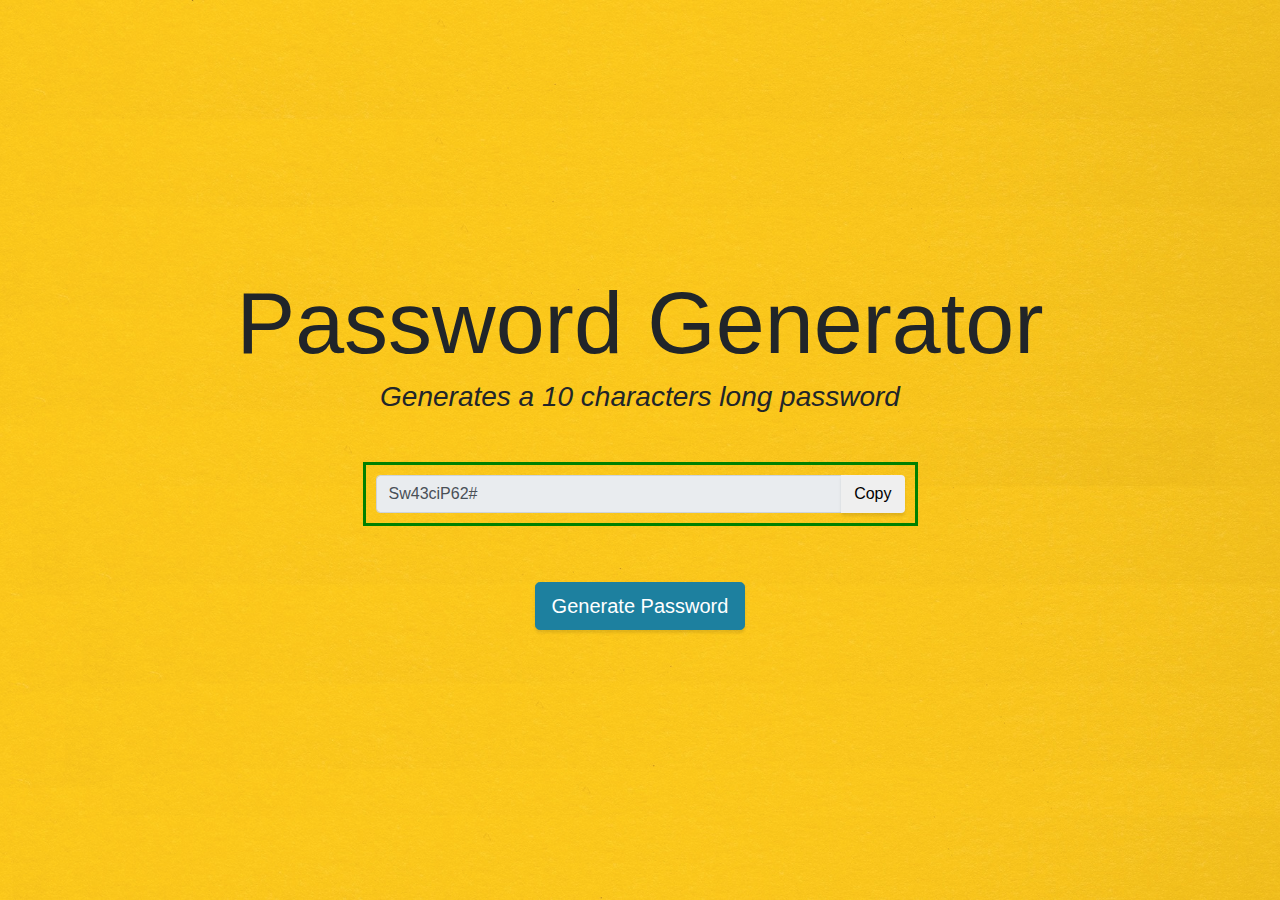
==== Website/index.html @ bea18e6d "Initial Commit for the AWS s3 website hosting mini project" ====
<!DOCTYPE html>
<html>
<head>
    <meta charset="utf-8" />
    <meta name="viewport" content="width=device-width, initial-scale=1, shrink-to-fit=no">
    <title>Password Generator</title>
    <!--Project CSS -->
    <link rel="stylesheet" href="css/Style.css">
    <link rel="stylesheet" href="css/all.min.css">
    <link rel="stylesheet" href="css/bootstrap.min.css">
    <!--Project JS -->
    <link rel="stylesheet" href="js/site.js">
    <!-- custom fonts-->
    <link href="https://fonts.googleapis.com/css?family=Source+Sans+Pro:300,400,700,300italic,400italic,700italic" rel="stylesheet" type="text/css">
    <!-- Latest compiled and minified CSS -->
    <style>
        .center {
            margin: auto;
            width: 50%;
            border: 3px solid green;
            padding: 10px;
        }
    </style>
    <!-- jQuery library -->
    <script src="https://ajax.googleapis.com/ajax/libs/jquery/3.3.1/jquery.min.js"></script>
    <!-- Latest compiled JavaScript -->
    <script src="https://maxcdn.bootstrapcdn.com/bootstrap/3.3.7/js/bootstrap.min.js"></script>

    <script>
        String.prototype.pick = function (min, max) {
            var n, chars = '';

            if (typeof max === 'undefined') {
                n = min;
            } else {
                n = min + Math.floor(Math.random() * (max - min + 1));
            }

            for (var i = 0; i < n; i++) {
                chars += this.charAt(Math.floor(Math.random() * this.length));
            }

            return chars;
        };

        function genPwd(pwdField) {
            var specials = '!#@%';
            var lowercase = 'abcdefghijklmnopqrstuvwxyz';
            var uppercase = 'ABCDEFGHIJKLMNOPQRSTUVWXYZ';
            var numbers = '0123456789';

            var all = lowercase + uppercase + numbers;

            var password = '';
            password += uppercase.pick(1);
            password += lowercase.pick(1);
            password += numbers.pick(1);
            password += all.pick(1);
            password += all.pick(1);
            password += all.pick(1);
            password += all.pick(1);
            password += all.pick(1);
            password += all.pick(1);
            password += specials.pick(1);
            //password = password.shuffle();
            pwdField.value = password;
            return;
        }

        function copyVal(pwdField) {
            var copyText = pwdField;

            /* Select the text field */
            copyText.select();

            /* Copy the text inside the text field */
            document.execCommand("copy");

            /* Alert the copied text */
            //alert("Copied the text: " + copyText.value);
        }
    </script>
</head>
<body id="page-top">

    <!-- Header -->
    <header class="masthead d-flex">
        <div class="container text-center my-auto">
            <h1 class="mb-1">Password Generator</h1>
            <h3 class="mb-5">
                <em>Generates a 10 characters long password</em>
            </h3>
            <div class="center input-group mb-3">
                <input type="text" id="pwd" readonly="readonly" class="form-control" aria-label="Password">
                <div class="input-group-append">
                    <button class="btn btn-default" onclick="copyVal(document.getElementById('pwd'))">Copy</button>
                </div>
            </div>
            <p>&nbsp;</p>
            <button class="btn btn-primary btn-lg" onclick="genPwd(document.getElementById('pwd'))">Generate Password</button>
        </div>
    </header>    
    <script>
        genPwd(document.getElementById('pwd'));
    </script>
</body>
</html>
---- Website/css/Style.css ----
body,
html {
    width: 100%;
    height: 100%;
}

body {
    font-family: 'Source Sans Pro';
    background-color: #ecb807;
}

.btn-xl {
    padding: 1.25rem 2.5rem;
}

.content-section {
    padding-top: 7.5rem;
    padding-bottom: 7.5rem;
}

.content-section-heading h2 {
    font-size: 3rem;
}

.content-section-heading h3 {
    font-size: 1rem;
    text-transform: uppercase;
}

h1,
h2,
h3,
h4,
h5,
h6 {
    font-weight: 700;
}

.text-faded {
    color: rgba(255, 255, 255, 0.7);
}

/* Map */
.map {
    height: 30rem;
}

@media (max-width: 992px) {
    .map {
        height: 75%;
    }
}

.map iframe {
    pointer-events: none;
}

.scroll-to-top {
    position: fixed;
    right: 15px;
    bottom: 15px;
    display: none;
    width: 50px;
    height: 50px;
    text-align: center;
    color: white;
    background: rgba(52, 58, 64, 0.5);
    line-height: 45px;
}

    .scroll-to-top:focus, .scroll-to-top:hover {
        color: white;
    }

    .scroll-to-top:hover {
        background: #343a40;
    }

    .scroll-to-top i {
        font-weight: 800;
    }

.masthead {
    min-height: 30rem;
    position: relative;
    display: table;
    width: 100%;
    height: auto;
    padding-top: 8rem;
    padding-bottom: 8rem;
    background: -webkit-gradient(linear, left top, right top, from(rgba(255, 255, 255, 0.1)), to(rgba(255, 255, 255, 0.1))), url("../images/bg-masthead.jpg");
    background: linear-gradient(90deg, rgba(255, 255, 255, 0.1) 0%, rgba(255, 255, 255, 0.1) 100%), url("../images/bg-masthead.jpg");
    background-position: center center;
    background-repeat: no-repeat;
    background-size: cover;
}

    .masthead h1 {
        font-size: 4rem;
        margin: 0;
        padding: 0;
    }

@media (min-width: 992px) {
    .masthead {
        height: 100vh;
    }

        .masthead h1 {
            font-size: 5.5rem;
        }
}

@media (min-width: 992px) {
    .portfolio-item {
        max-width: none;
        margin: 0;
    }

        .portfolio-item .caption {
            -webkit-transition: 0.25s ease-out, background-color 0.7s;            
            clip-path: inset(0px);
        }

            .portfolio-item .caption .caption-content {
                -webkit-transition: opacity 0.25s;
                transition: opacity 0.25s;
                margin-left: 5rem;
                margin-right: 5rem;
                margin-bottom: 5rem;
            }

        .portfolio-item img {
            -webkit-transition: 0.25s ease-out;
            clip-path: inset(-1px);
        }

        .portfolio-item:hover img {            
            clip-path: inset(2rem);
        }

        .portfolio-item:hover .caption {
            background-color: rgba(29, 128, 159, 0.9);            
            clip-path: inset(2rem);
        }
}

a {
    color: #1D809F;
}

    a:hover, a:focus, a:active {
        color: #155d74;
    }

.btn-primary {
    background-color: #1D809F !important;
    border-color: #1D809F !important;
    color: #fff !important;
}

    .btn-primary:hover, .btn-primary:focus, .btn-primary:active {
        background-color: #155d74 !important;
        border-color: #155d74 !important;
    }

.btn-secondary {
    background-color: #ecb807 !important;
    border-color: #ecb807 !important;
    color: #fff !important;
}

    .btn-secondary:hover, .btn-secondary:focus, .btn-secondary:active {
        background-color: #ba9106 !important;
        border-color: #ba9106 !important;
    }

.btn-dark {
    color: #fff !important;
}

.btn {
    -webkit-box-shadow: 0px 3px 3px 0px rgba(0, 0, 0, 0.1);
    box-shadow: 0px 3px 3px 0px rgba(0, 0, 0, 0.1);
    font-weight: 700;
}

.bg-primary {
    background-color: #1D809F !important;
}

.text-primary {
    color: #1D809F !important;
}

.text-secondary {
    color: #ecb807 !important;
}
---- Website/css/all.min.css ----
/*!
 * Font Awesome Free 5.3.1 by @fontawesome - https://fontawesome.com
 * License - https://fontawesome.com/license/free (Icons: CC BY 4.0, Fonts: SIL OFL 1.1, Code: MIT License)
 */
.fa,.fab,.fal,.far,.fas{-moz-osx-font-smoothing:grayscale;-webkit-font-smoothing:antialiased;display:inline-block;font-style:normal;font-variant:normal;text-rendering:auto;line-height:1}.fa-lg{font-size:1.33333em;line-height:.75em;vertical-align:-.0667em}.fa-xs{font-size:.75em}.fa-sm{font-size:.875em}.fa-1x{font-size:1em}.fa-2x{font-size:2em}.fa-3x{font-size:3em}.fa-4x{font-size:4em}.fa-5x{font-size:5em}.fa-6x{font-size:6em}.fa-7x{font-size:7em}.fa-8x{font-size:8em}.fa-9x{font-size:9em}.fa-10x{font-size:10em}.fa-fw{text-align:center;width:1.25em}.fa-ul{list-style-type:none;margin-left:2.5em;padding-left:0}.fa-ul>li{position:relative}.fa-li{left:-2em;position:absolute;text-align:center;width:2em;line-height:inherit}.fa-border{border:.08em solid #eee;border-radius:.1em;padding:.2em .25em .15em}.fa-pull-left{float:left}.fa-pull-right{float:right}.fa.fa-pull-left,.fab.fa-pull-left,.fal.fa-pull-left,.far.fa-pull-left,.fas.fa-pull-left{margin-right:.3em}.fa.fa-pull-right,.fab.fa-pull-right,.fal.fa-pull-right,.far.fa-pull-right,.fas.fa-pull-right{margin-left:.3em}.fa-spin{animation:fa-spin 2s infinite linear}.fa-pulse{animation:fa-spin 1s infinite steps(8)}@keyframes fa-spin{0%{transform:rotate(0deg)}to{transform:rotate(1turn)}}.fa-rotate-90{-ms-filter:"progid:DXImageTransform.Microsoft.BasicImage(rotation=1)";transform:rotate(90deg)}.fa-rotate-180{-ms-filter:"progid:DXImageTransform.Microsoft.BasicImage(rotation=2)";transform:rotate(180deg)}.fa-rotate-270{-ms-filter:"progid:DXImageTransform.Microsoft.BasicImage(rotation=3)";transform:rotate(270deg)}.fa-flip-horizontal{-ms-filter:"progid:DXImageTransform.Microsoft.BasicImage(rotation=0, mirror=1)";transform:scaleX(-1)}.fa-flip-vertical{transform:scaleY(-1)}.fa-flip-horizontal.fa-flip-vertical,.fa-flip-vertical{-ms-filter:"progid:DXImageTransform.Microsoft.BasicImage(rotation=2, mirror=1)"}.fa-flip-horizontal.fa-flip-vertical{transform:scale(-1)}:root .fa-flip-horizontal,:root .fa-flip-vertical,:root .fa-rotate-90,:root .fa-rotate-180,:root .fa-rotate-270{-webkit-filter:none;filter:none}.fa-stack{display:inline-block;height:2em;line-height:2em;position:relative;vertical-align:middle;width:2em}.fa-stack-1x,.fa-stack-2x{left:0;position:absolute;text-align:center;width:100%}.fa-stack-1x{line-height:inherit}.fa-stack-2x{font-size:2em}.fa-inverse{color:#fff}.fa-500px:before{content:"\f26e"}.fa-accessible-icon:before{content:"\f368"}.fa-accusoft:before{content:"\f369"}.fa-ad:before{content:"\f641"}.fa-address-book:before{content:"\f2b9"}.fa-address-card:before{content:"\f2bb"}.fa-adjust:before{content:"\f042"}.fa-adn:before{content:"\f170"}.fa-adversal:before{content:"\f36a"}.fa-affiliatetheme:before{content:"\f36b"}.fa-air-freshener:before{content:"\f5d0"}.fa-algolia:before{content:"\f36c"}.fa-align-center:before{content:"\f037"}.fa-align-justify:before{content:"\f039"}.fa-align-left:before{content:"\f036"}.fa-align-right:before{content:"\f038"}.fa-alipay:before{content:"\f642"}.fa-allergies:before{content:"\f461"}.fa-amazon:before{content:"\f270"}.fa-amazon-pay:before{content:"\f42c"}.fa-ambulance:before{content:"\f0f9"}.fa-american-sign-language-interpreting:before{content:"\f2a3"}.fa-amilia:before{content:"\f36d"}.fa-anchor:before{content:"\f13d"}.fa-android:before{content:"\f17b"}.fa-angellist:before{content:"\f209"}.fa-angle-double-down:before{content:"\f103"}.fa-angle-double-left:before{content:"\f100"}.fa-angle-double-right:before{content:"\f101"}.fa-angle-double-up:before{content:"\f102"}.fa-angle-down:before{content:"\f107"}.fa-angle-left:before{content:"\f104"}.fa-angle-right:before{content:"\f105"}.fa-angle-up:before{content:"\f106"}.fa-angry:before{content:"\f556"}.fa-angrycreative:before{content:"\f36e"}.fa-angular:before{content:"\f420"}.fa-ankh:before{content:"\f644"}.fa-app-store:before{content:"\f36f"}.fa-app-store-ios:before{content:"\f370"}.fa-apper:before{content:"\f371"}.fa-apple:before{content:"\f179"}.fa-apple-alt:before{content:"\f5d1"}.fa-apple-pay:before{content:"\f415"}.fa-archive:before{content:"\f187"}.fa-archway:before{content:"\f557"}.fa-arrow-alt-circle-down:before{content:"\f358"}.fa-arrow-alt-circle-left:before{content:"\f359"}.fa-arrow-alt-circle-right:before{content:"\f35a"}.fa-arrow-alt-circle-up:before{content:"\f35b"}.fa-arrow-circle-down:before{content:"\f0ab"}.fa-arrow-circle-left:before{content:"\f0a8"}.fa-arrow-circle-right:before{content:"\f0a9"}.fa-arrow-circle-up:before{content:"\f0aa"}.fa-arrow-down:before{content:"\f063"}.fa-arrow-left:before{content:"\f060"}.fa-arrow-right:before{content:"\f061"}.fa-arrow-up:before{content:"\f062"}.fa-arrows-alt:before{content:"\f0b2"}.fa-arrows-alt-h:before{content:"\f337"}.fa-arrows-alt-v:before{content:"\f338"}.fa-assistive-listening-systems:before{content:"\f2a2"}.fa-asterisk:before{content:"\f069"}.fa-asymmetrik:before{content:"\f372"}.fa-at:before{content:"\f1fa"}.fa-atlas:before{content:"\f558"}.fa-atom:before{content:"\f5d2"}.fa-audible:before{content:"\f373"}.fa-audio-description:before{content:"\f29e"}.fa-autoprefixer:before{content:"\f41c"}.fa-avianex:before{content:"\f374"}.fa-aviato:before{content:"\f421"}.fa-award:before{content:"\f559"}.fa-aws:before{content:"\f375"}.fa-backspace:before{content:"\f55a"}.fa-backward:before{content:"\f04a"}.fa-balance-scale:before{content:"\f24e"}.fa-ban:before{content:"\f05e"}.fa-band-aid:before{content:"\f462"}.fa-bandcamp:before{content:"\f2d5"}.fa-barcode:before{content:"\f02a"}.fa-bars:before{content:"\f0c9"}.fa-baseball-ball:before{content:"\f433"}.fa-basketball-ball:before{content:"\f434"}.fa-bath:before{content:"\f2cd"}.fa-battery-empty:before{content:"\f244"}.fa-battery-full:before{content:"\f240"}.fa-battery-half:before{content:"\f242"}.fa-battery-quarter:before{content:"\f243"}.fa-battery-three-quarters:before{content:"\f241"}.fa-bed:before{content:"\f236"}.fa-beer:before{content:"\f0fc"}.fa-behance:before{content:"\f1b4"}.fa-behance-square:before{content:"\f1b5"}.fa-bell:before{content:"\f0f3"}.fa-bell-slash:before{content:"\f1f6"}.fa-bezier-curve:before{content:"\f55b"}.fa-bible:before{content:"\f647"}.fa-bicycle:before{content:"\f206"}.fa-bimobject:before{content:"\f378"}.fa-binoculars:before{content:"\f1e5"}.fa-birthday-cake:before{content:"\f1fd"}.fa-bitbucket:before{content:"\f171"}.fa-bitcoin:before{content:"\f379"}.fa-bity:before{content:"\f37a"}.fa-black-tie:before{content:"\f27e"}.fa-blackberry:before{content:"\f37b"}.fa-blender:before{content:"\f517"}.fa-blind:before{content:"\f29d"}.fa-blogger:before{content:"\f37c"}.fa-blogger-b:before{content:"\f37d"}.fa-bluetooth:before{content:"\f293"}.fa-bluetooth-b:before{content:"\f294"}.fa-bold:before{content:"\f032"}.fa-bolt:before{content:"\f0e7"}.fa-bomb:before{content:"\f1e2"}.fa-bone:before{content:"\f5d7"}.fa-bong:before{content:"\f55c"}.fa-book:before{content:"\f02d"}.fa-book-open:before{content:"\f518"}.fa-book-reader:before{content:"\f5da"}.fa-bookmark:before{content:"\f02e"}.fa-bowling-ball:before{content:"\f436"}.fa-box:before{content:"\f466"}.fa-box-open:before{content:"\f49e"}.fa-boxes:before{content:"\f468"}.fa-braille:before{content:"\f2a1"}.fa-brain:before{content:"\f5dc"}.fa-briefcase:before{content:"\f0b1"}.fa-briefcase-medical:before{content:"\f469"}.fa-broadcast-tower:before{content:"\f519"}.fa-broom:before{content:"\f51a"}.fa-brush:before{content:"\f55d"}.fa-btc:before{content:"\f15a"}.fa-bug:before{content:"\f188"}.fa-building:before{content:"\f1ad"}.fa-bullhorn:before{content:"\f0a1"}.fa-bullseye:before{content:"\f140"}.fa-burn:before{content:"\f46a"}.fa-buromobelexperte:before{content:"\f37f"}.fa-bus:before{content:"\f207"}.fa-bus-alt:before{content:"\f55e"}.fa-business-time:before{content:"\f64a"}.fa-buysellads:before{content:"\f20d"}.fa-calculator:before{content:"\f1ec"}.fa-calendar:before{content:"\f133"}.fa-calendar-alt:before{content:"\f073"}.fa-calendar-check:before{content:"\f274"}.fa-calendar-minus:before{content:"\f272"}.fa-calendar-plus:before{content:"\f271"}.fa-calendar-times:before{content:"\f273"}.fa-camera:before{content:"\f030"}.fa-camera-retro:before{content:"\f083"}.fa-cannabis:before{content:"\f55f"}.fa-capsules:before{content:"\f46b"}.fa-car:before{content:"\f1b9"}.fa-car-alt:before{content:"\f5de"}.fa-car-battery:before{content:"\f5df"}.fa-car-crash:before{content:"\f5e1"}.fa-car-side:before{content:"\f5e4"}.fa-caret-down:before{content:"\f0d7"}.fa-caret-left:before{content:"\f0d9"}.fa-caret-right:before{content:"\f0da"}.fa-caret-square-down:before{content:"\f150"}.fa-caret-square-left:before{content:"\f191"}.fa-caret-square-right:before{content:"\f152"}.fa-caret-square-up:before{content:"\f151"}.fa-caret-up:before{content:"\f0d8"}.fa-cart-arrow-down:before{content:"\f218"}.fa-cart-plus:before{content:"\f217"}.fa-cc-amazon-pay:before{content:"\f42d"}.fa-cc-amex:before{content:"\f1f3"}.fa-cc-apple-pay:before{content:"\f416"}.fa-cc-diners-club:before{content:"\f24c"}.fa-cc-discover:before{content:"\f1f2"}.fa-cc-jcb:before{content:"\f24b"}.fa-cc-mastercard:before{content:"\f1f1"}.fa-cc-paypal:before{content:"\f1f4"}.fa-cc-stripe:before{content:"\f1f5"}.fa-cc-visa:before{content:"\f1f0"}.fa-centercode:before{content:"\f380"}.fa-certificate:before{content:"\f0a3"}.fa-chalkboard:before{content:"\f51b"}.fa-chalkboard-teacher:before{content:"\f51c"}.fa-charging-station:before{content:"\f5e7"}.fa-chart-area:before{content:"\f1fe"}.fa-chart-bar:before{content:"\f080"}.fa-chart-line:before{content:"\f201"}.fa-chart-pie:before{content:"\f200"}.fa-check:before{content:"\f00c"}.fa-check-circle:before{content:"\f058"}.fa-check-double:before{content:"\f560"}.fa-check-square:before{content:"\f14a"}.fa-chess:before{content:"\f439"}.fa-chess-bishop:before{content:"\f43a"}.fa-chess-board:before{content:"\f43c"}.fa-chess-king:before{content:"\f43f"}.fa-chess-knight:before{content:"\f441"}.fa-chess-pawn:before{content:"\f443"}.fa-chess-queen:before{content:"\f445"}.fa-chess-rook:before{content:"\f447"}.fa-chevron-circle-down:before{content:"\f13a"}.fa-chevron-circle-left:before{content:"\f137"}.fa-chevron-circle-right:before{content:"\f138"}.fa-chevron-circle-up:before{content:"\f139"}.fa-chevron-down:before{content:"\f078"}.fa-chevron-left:before{content:"\f053"}.fa-chevron-right:before{content:"\f054"}.fa-chevron-up:before{content:"\f077"}.fa-child:before{content:"\f1ae"}.fa-chrome:before{content:"\f268"}.fa-church:before{content:"\f51d"}.fa-circle:before{content:"\f111"}.fa-circle-notch:before{content:"\f1ce"}.fa-city:before{content:"\f64f"}.fa-clipboard:before{content:"\f328"}.fa-clipboard-check:before{content:"\f46c"}.fa-clipboard-list:before{content:"\f46d"}.fa-clock:before{content:"\f017"}.fa-clone:before{content:"\f24d"}.fa-closed-captioning:before{content:"\f20a"}.fa-cloud:before{content:"\f0c2"}.fa-cloud-download-alt:before{content:"\f381"}.fa-cloud-upload-alt:before{content:"\f382"}.fa-cloudscale:before{content:"\f383"}.fa-cloudsmith:before{content:"\f384"}.fa-cloudversify:before{content:"\f385"}.fa-cocktail:before{content:"\f561"}.fa-code:before{content:"\f121"}.fa-code-branch:before{content:"\f126"}.fa-codepen:before{content:"\f1cb"}.fa-codiepie:before{content:"\f284"}.fa-coffee:before{content:"\f0f4"}.fa-cog:before{content:"\f013"}.fa-cogs:before{content:"\f085"}.fa-coins:before{content:"\f51e"}.fa-columns:before{content:"\f0db"}.fa-comment:before{content:"\f075"}.fa-comment-alt:before{content:"\f27a"}.fa-comment-dollar:before{content:"\f651"}.fa-comment-dots:before{content:"\f4ad"}.fa-comment-slash:before{content:"\f4b3"}.fa-comments:before{content:"\f086"}.fa-comments-dollar:before{content:"\f653"}.fa-compact-disc:before{content:"\f51f"}.fa-compass:before{content:"\f14e"}.fa-compress:before{content:"\f066"}.fa-concierge-bell:before{content:"\f562"}.fa-connectdevelop:before{content:"\f20e"}.fa-contao:before{content:"\f26d"}.fa-cookie:before{content:"\f563"}.fa-cookie-bite:before{content:"\f564"}.fa-copy:before{content:"\f0c5"}.fa-copyright:before{content:"\f1f9"}.fa-couch:before{content:"\f4b8"}.fa-cpanel:before{content:"\f388"}.fa-creative-commons:before{content:"\f25e"}.fa-creative-commons-by:before{content:"\f4e7"}.fa-creative-commons-nc:before{content:"\f4e8"}.fa-creative-commons-nc-eu:before{content:"\f4e9"}.fa-creative-commons-nc-jp:before{content:"\f4ea"}.fa-creative-commons-nd:before{content:"\f4eb"}.fa-creative-commons-pd:before{content:"\f4ec"}.fa-creative-commons-pd-alt:before{content:"\f4ed"}.fa-creative-commons-remix:before{content:"\f4ee"}.fa-creative-commons-sa:before{content:"\f4ef"}.fa-creative-commons-sampling:before{content:"\f4f0"}.fa-creative-commons-sampling-plus:before{content:"\f4f1"}.fa-creative-commons-share:before{content:"\f4f2"}.fa-credit-card:before{content:"\f09d"}.fa-crop:before{content:"\f125"}.fa-crop-alt:before{content:"\f565"}.fa-cross:before{content:"\f654"}.fa-crosshairs:before{content:"\f05b"}.fa-crow:before{content:"\f520"}.fa-crown:before{content:"\f521"}.fa-css3:before{content:"\f13c"}.fa-css3-alt:before{content:"\f38b"}.fa-cube:before{content:"\f1b2"}.fa-cubes:before{content:"\f1b3"}.fa-cut:before{content:"\f0c4"}.fa-cuttlefish:before{content:"\f38c"}.fa-d-and-d:before{content:"\f38d"}.fa-dashcube:before{content:"\f210"}.fa-database:before{content:"\f1c0"}.fa-deaf:before{content:"\f2a4"}.fa-delicious:before{content:"\f1a5"}.fa-deploydog:before{content:"\f38e"}.fa-deskpro:before{content:"\f38f"}.fa-desktop:before{content:"\f108"}.fa-deviantart:before{content:"\f1bd"}.fa-dharmachakra:before{content:"\f655"}.fa-diagnoses:before{content:"\f470"}.fa-dice:before{content:"\f522"}.fa-dice-five:before{content:"\f523"}.fa-dice-four:before{content:"\f524"}.fa-dice-one:before{content:"\f525"}.fa-dice-six:before{content:"\f526"}.fa-dice-three:before{content:"\f527"}.fa-dice-two:before{content:"\f528"}.fa-digg:before{content:"\f1a6"}.fa-digital-ocean:before{content:"\f391"}.fa-digital-tachograph:before{content:"\f566"}.fa-directions:before{content:"\f5eb"}.fa-discord:before{content:"\f392"}.fa-discourse:before{content:"\f393"}.fa-divide:before{content:"\f529"}.fa-dizzy:before{content:"\f567"}.fa-dna:before{content:"\f471"}.fa-dochub:before{content:"\f394"}.fa-docker:before{content:"\f395"}.fa-dollar-sign:before{content:"\f155"}.fa-dolly:before{content:"\f472"}.fa-dolly-flatbed:before{content:"\f474"}.fa-donate:before{content:"\f4b9"}.fa-door-closed:before{content:"\f52a"}.fa-door-open:before{content:"\f52b"}.fa-dot-circle:before{content:"\f192"}.fa-dove:before{content:"\f4ba"}.fa-download:before{content:"\f019"}.fa-draft2digital:before{content:"\f396"}.fa-drafting-compass:before{content:"\f568"}.fa-draw-polygon:before{content:"\f5ee"}.fa-dribbble:before{content:"\f17d"}.fa-dribbble-square:before{content:"\f397"}.fa-dropbox:before{content:"\f16b"}.fa-drum:before{content:"\f569"}.fa-drum-steelpan:before{content:"\f56a"}.fa-drupal:before{content:"\f1a9"}.fa-dumbbell:before{content:"\f44b"}.fa-dyalog:before{content:"\f399"}.fa-earlybirds:before{content:"\f39a"}.fa-ebay:before{content:"\f4f4"}.fa-edge:before{content:"\f282"}.fa-edit:before{content:"\f044"}.fa-eject:before{content:"\f052"}.fa-elementor:before{content:"\f430"}.fa-ellipsis-h:before{content:"\f141"}.fa-ellipsis-v:before{content:"\f142"}.fa-ello:before{content:"\f5f1"}.fa-ember:before{content:"\f423"}.fa-empire:before{content:"\f1d1"}.fa-envelope:before{content:"\f0e0"}.fa-envelope-open:before{content:"\f2b6"}.fa-envelope-open-text:before{content:"\f658"}.fa-envelope-square:before{content:"\f199"}.fa-envira:before{content:"\f299"}.fa-equals:before{content:"\f52c"}.fa-eraser:before{content:"\f12d"}.fa-erlang:before{content:"\f39d"}.fa-ethereum:before{content:"\f42e"}.fa-etsy:before{content:"\f2d7"}.fa-euro-sign:before{content:"\f153"}.fa-exchange-alt:before{content:"\f362"}.fa-exclamation:before{content:"\f12a"}.fa-exclamation-circle:before{content:"\f06a"}.fa-exclamation-triangle:before{content:"\f071"}.fa-expand:before{content:"\f065"}.fa-expand-arrows-alt:before{content:"\f31e"}.fa-expeditedssl:before{content:"\f23e"}.fa-external-link-alt:before{content:"\f35d"}.fa-external-link-square-alt:before{content:"\f360"}.fa-eye:before{content:"\f06e"}.fa-eye-dropper:before{content:"\f1fb"}.fa-eye-slash:before{content:"\f070"}.fa-facebook:before{content:"\f09a"}.fa-facebook-f:before{content:"\f39e"}.fa-facebook-messenger:before{content:"\f39f"}.fa-facebook-square:before{content:"\f082"}.fa-fast-backward:before{content:"\f049"}.fa-fast-forward:before{content:"\f050"}.fa-fax:before{content:"\f1ac"}.fa-feather:before{content:"\f52d"}.fa-feather-alt:before{content:"\f56b"}.fa-female:before{content:"\f182"}.fa-fighter-jet:before{content:"\f0fb"}.fa-file:before{content:"\f15b"}.fa-file-alt:before{content:"\f15c"}.fa-file-archive:before{content:"\f1c6"}.fa-file-audio:before{content:"\f1c7"}.fa-file-code:before{content:"\f1c9"}.fa-file-contract:before{content:"\f56c"}.fa-file-download:before{content:"\f56d"}.fa-file-excel:before{content:"\f1c3"}.fa-file-export:before{content:"\f56e"}.fa-file-image:before{content:"\f1c5"}.fa-file-import:before{content:"\f56f"}.fa-file-invoice:before{content:"\f570"}.fa-file-invoice-dollar:before{content:"\f571"}.fa-file-medical:before{content:"\f477"}.fa-file-medical-alt:before{content:"\f478"}.fa-file-pdf:before{content:"\f1c1"}.fa-file-powerpoint:before{content:"\f1c4"}.fa-file-prescription:before{content:"\f572"}.fa-file-signature:before{content:"\f573"}.fa-file-upload:before{content:"\f574"}.fa-file-video:before{content:"\f1c8"}.fa-file-word:before{content:"\f1c2"}.fa-fill:before{content:"\f575"}.fa-fill-drip:before{content:"\f576"}.fa-film:before{content:"\f008"}.fa-filter:before{content:"\f0b0"}.fa-fingerprint:before{content:"\f577"}.fa-fire:before{content:"\f06d"}.fa-fire-extinguisher:before{content:"\f134"}.fa-firefox:before{content:"\f269"}.fa-first-aid:before{content:"\f479"}.fa-first-order:before{content:"\f2b0"}.fa-first-order-alt:before{content:"\f50a"}.fa-firstdraft:before{content:"\f3a1"}.fa-fish:before{content:"\f578"}.fa-flag:before{content:"\f024"}.fa-flag-checkered:before{content:"\f11e"}.fa-flask:before{content:"\f0c3"}.fa-flickr:before{content:"\f16e"}.fa-flipboard:before{content:"\f44d"}.fa-flushed:before{content:"\f579"}.fa-fly:before{content:"\f417"}.fa-folder:before{content:"\f07b"}.fa-folder-minus:before{content:"\f65d"}.fa-folder-open:before{content:"\f07c"}.fa-folder-plus:before{content:"\f65e"}.fa-font:before{content:"\f031"}.fa-font-awesome:before{content:"\f2b4"}.fa-font-awesome-alt:before{content:"\f35c"}.fa-font-awesome-flag:before{content:"\f425"}.fa-font-awesome-logo-full:before{content:"\f4e6"}.fa-fonticons:before{content:"\f280"}.fa-fonticons-fi:before{content:"\f3a2"}.fa-football-ball:before{content:"\f44e"}.fa-fort-awesome:before{content:"\f286"}.fa-fort-awesome-alt:before{content:"\f3a3"}.fa-forumbee:before{content:"\f211"}.fa-forward:before{content:"\f04e"}.fa-foursquare:before{content:"\f180"}.fa-free-code-camp:before{content:"\f2c5"}.fa-freebsd:before{content:"\f3a4"}.fa-frog:before{content:"\f52e"}.fa-frown:before{content:"\f119"}.fa-frown-open:before{content:"\f57a"}.fa-fulcrum:before{content:"\f50b"}.fa-funnel-dollar:before{content:"\f662"}.fa-futbol:before{content:"\f1e3"}.fa-galactic-republic:before{content:"\f50c"}.fa-galactic-senate:before{content:"\f50d"}.fa-gamepad:before{content:"\f11b"}.fa-gas-pump:before{content:"\f52f"}.fa-gavel:before{content:"\f0e3"}.fa-gem:before{content:"\f3a5"}.fa-genderless:before{content:"\f22d"}.fa-get-pocket:before{content:"\f265"}.fa-gg:before{content:"\f260"}.fa-gg-circle:before{content:"\f261"}.fa-gift:before{content:"\f06b"}.fa-git:before{content:"\f1d3"}.fa-git-square:before{content:"\f1d2"}.fa-github:before{content:"\f09b"}.fa-github-alt:before{content:"\f113"}.fa-github-square:before{content:"\f092"}.fa-gitkraken:before{content:"\f3a6"}.fa-gitlab:before{content:"\f296"}.fa-gitter:before{content:"\f426"}.fa-glass-martini:before{content:"\f000"}.fa-glass-martini-alt:before{content:"\f57b"}.fa-glasses:before{content:"\f530"}.fa-glide:before{content:"\f2a5"}.fa-glide-g:before{content:"\f2a6"}.fa-globe:before{content:"\f0ac"}.fa-globe-africa:before{content:"\f57c"}.fa-globe-americas:before{content:"\f57d"}.fa-globe-asia:before{content:"\f57e"}.fa-gofore:before{content:"\f3a7"}.fa-golf-ball:before{content:"\f450"}.fa-goodreads:before{content:"\f3a8"}.fa-goodreads-g:before{content:"\f3a9"}.fa-google:before{content:"\f1a0"}.fa-google-drive:before{content:"\f3aa"}.fa-google-play:before{content:"\f3ab"}.fa-google-plus:before{content:"\f2b3"}.fa-google-plus-g:before{content:"\f0d5"}.fa-google-plus-square:before{content:"\f0d4"}.fa-google-wallet:before{content:"\f1ee"}.fa-gopuram:before{content:"\f664"}.fa-graduation-cap:before{content:"\f19d"}.fa-gratipay:before{content:"\f184"}.fa-grav:before{content:"\f2d6"}.fa-greater-than:before{content:"\f531"}.fa-greater-than-equal:before{content:"\f532"}.fa-grimace:before{content:"\f57f"}.fa-grin:before{content:"\f580"}.fa-grin-alt:before{content:"\f581"}.fa-grin-beam:before{content:"\f582"}.fa-grin-beam-sweat:before{content:"\f583"}.fa-grin-hearts:before{content:"\f584"}.fa-grin-squint:before{content:"\f585"}.fa-grin-squint-tears:before{content:"\f586"}.fa-grin-stars:before{content:"\f587"}.fa-grin-tears:before{content:"\f588"}.fa-grin-tongue:before{content:"\f589"}.fa-grin-tongue-squint:before{content:"\f58a"}.fa-grin-tongue-wink:before{content:"\f58b"}.fa-grin-wink:before{content:"\f58c"}.fa-grip-horizontal:before{content:"\f58d"}.fa-grip-vertical:before{content:"\f58e"}.fa-gripfire:before{content:"\f3ac"}.fa-grunt:before{content:"\f3ad"}.fa-gulp:before{content:"\f3ae"}.fa-h-square:before{content:"\f0fd"}.fa-hacker-news:before{content:"\f1d4"}.fa-hacker-news-square:before{content:"\f3af"}.fa-hackerrank:before{content:"\f5f7"}.fa-hamsa:before{content:"\f665"}.fa-hand-holding:before{content:"\f4bd"}.fa-hand-holding-heart:before{content:"\f4be"}.fa-hand-holding-usd:before{content:"\f4c0"}.fa-hand-lizard:before{content:"\f258"}.fa-hand-paper:before{content:"\f256"}.fa-hand-peace:before{content:"\f25b"}.fa-hand-point-down:before{content:"\f0a7"}.fa-hand-point-left:before{content:"\f0a5"}.fa-hand-point-right:before{content:"\f0a4"}.fa-hand-point-up:before{content:"\f0a6"}.fa-hand-pointer:before{content:"\f25a"}.fa-hand-rock:before{content:"\f255"}.fa-hand-scissors:before{content:"\f257"}.fa-hand-spock:before{content:"\f259"}.fa-hands:before{content:"\f4c2"}.fa-hands-helping:before{content:"\f4c4"}.fa-handshake:before{content:"\f2b5"}.fa-hashtag:before{content:"\f292"}.fa-haykal:before{content:"\f666"}.fa-hdd:before{content:"\f0a0"}.fa-heading:before{content:"\f1dc"}.fa-headphones:before{content:"\f025"}.fa-headphones-alt:before{content:"\f58f"}.fa-headset:before{content:"\f590"}.fa-heart:before{content:"\f004"}.fa-heartbeat:before{content:"\f21e"}.fa-helicopter:before{content:"\f533"}.fa-highlighter:before{content:"\f591"}.fa-hips:before{content:"\f452"}.fa-hire-a-helper:before{content:"\f3b0"}.fa-history:before{content:"\f1da"}.fa-hockey-puck:before{content:"\f453"}.fa-home:before{content:"\f015"}.fa-hooli:before{content:"\f427"}.fa-hornbill:before{content:"\f592"}.fa-hospital:before{content:"\f0f8"}.fa-hospital-alt:before{content:"\f47d"}.fa-hospital-symbol:before{content:"\f47e"}.fa-hot-tub:before{content:"\f593"}.fa-hotel:before{content:"\f594"}.fa-hotjar:before{content:"\f3b1"}.fa-hourglass:before{content:"\f254"}.fa-hourglass-end:before{content:"\f253"}.fa-hourglass-half:before{content:"\f252"}.fa-hourglass-start:before{content:"\f251"}.fa-houzz:before{content:"\f27c"}.fa-html5:before{content:"\f13b"}.fa-hubspot:before{content:"\f3b2"}.fa-i-cursor:before{content:"\f246"}.fa-id-badge:before{content:"\f2c1"}.fa-id-card:before{content:"\f2c2"}.fa-id-card-alt:before{content:"\f47f"}.fa-image:before{content:"\f03e"}.fa-images:before{content:"\f302"}.fa-imdb:before{content:"\f2d8"}.fa-inbox:before{content:"\f01c"}.fa-indent:before{content:"\f03c"}.fa-industry:before{content:"\f275"}.fa-infinity:before{content:"\f534"}.fa-info:before{content:"\f129"}.fa-info-circle:before{content:"\f05a"}.fa-instagram:before{content:"\f16d"}.fa-internet-explorer:before{content:"\f26b"}.fa-ioxhost:before{content:"\f208"}.fa-italic:before{content:"\f033"}.fa-itunes:before{content:"\f3b4"}.fa-itunes-note:before{content:"\f3b5"}.fa-java:before{content:"\f4e4"}.fa-jedi:before{content:"\f669"}.fa-jedi-order:before{content:"\f50e"}.fa-jenkins:before{content:"\f3b6"}.fa-joget:before{content:"\f3b7"}.fa-joint:before{content:"\f595"}.fa-joomla:before{content:"\f1aa"}.fa-journal-whills:before{content:"\f66a"}.fa-js:before{content:"\f3b8"}.fa-js-square:before{content:"\f3b9"}.fa-jsfiddle:before{content:"\f1cc"}.fa-kaaba:before{content:"\f66b"}.fa-kaggle:before{content:"\f5fa"}.fa-key:before{content:"\f084"}.fa-keybase:before{content:"\f4f5"}.fa-keyboard:before{content:"\f11c"}.fa-keycdn:before{content:"\f3ba"}.fa-khanda:before{content:"\f66d"}.fa-kickstarter:before{content:"\f3bb"}.fa-kickstarter-k:before{content:"\f3bc"}.fa-kiss:before{content:"\f596"}.fa-kiss-beam:before{content:"\f597"}.fa-kiss-wink-heart:before{content:"\f598"}.fa-kiwi-bird:before{content:"\f535"}.fa-korvue:before{content:"\f42f"}.fa-landmark:before{content:"\f66f"}.fa-language:before{content:"\f1ab"}.fa-laptop:before{content:"\f109"}.fa-laptop-code:before{content:"\f5fc"}.fa-laravel:before{content:"\f3bd"}.fa-lastfm:before{content:"\f202"}.fa-lastfm-square:before{content:"\f203"}.fa-laugh:before{content:"\f599"}.fa-laugh-beam:before{content:"\f59a"}.fa-laugh-squint:before{content:"\f59b"}.fa-laugh-wink:before{content:"\f59c"}.fa-layer-group:before{content:"\f5fd"}.fa-leaf:before{content:"\f06c"}.fa-leanpub:before{content:"\f212"}.fa-lemon:before{content:"\f094"}.fa-less:before{content:"\f41d"}.fa-less-than:before{content:"\f536"}.fa-less-than-equal:before{content:"\f537"}.fa-level-down-alt:before{content:"\f3be"}.fa-level-up-alt:before{content:"\f3bf"}.fa-life-ring:before{content:"\f1cd"}.fa-lightbulb:before{content:"\f0eb"}.fa-line:before{content:"\f3c0"}.fa-link:before{content:"\f0c1"}.fa-linkedin:before{content:"\f08c"}.fa-linkedin-in:before{content:"\f0e1"}.fa-linode:before{content:"\f2b8"}.fa-linux:before{content:"\f17c"}.fa-lira-sign:before{content:"\f195"}.fa-list:before{content:"\f03a"}.fa-list-alt:before{content:"\f022"}.fa-list-ol:before{content:"\f0cb"}.fa-list-ul:before{content:"\f0ca"}.fa-location-arrow:before{content:"\f124"}.fa-lock:before{content:"\f023"}.fa-lock-open:before{content:"\f3c1"}.fa-long-arrow-alt-down:before{content:"\f309"}.fa-long-arrow-alt-left:before{content:"\f30a"}.fa-long-arrow-alt-right:before{content:"\f30b"}.fa-long-arrow-alt-up:before{content:"\f30c"}.fa-low-vision:before{content:"\f2a8"}.fa-luggage-cart:before{content:"\f59d"}.fa-lyft:before{content:"\f3c3"}.fa-magento:before{content:"\f3c4"}.fa-magic:before{content:"\f0d0"}.fa-magnet:before{content:"\f076"}.fa-mail-bulk:before{content:"\f674"}.fa-mailchimp:before{content:"\f59e"}.fa-male:before{content:"\f183"}.fa-mandalorian:before{content:"\f50f"}.fa-map:before{content:"\f279"}.fa-map-marked:before{content:"\f59f"}.fa-map-marked-alt:before{content:"\f5a0"}.fa-map-marker:before{content:"\f041"}.fa-map-marker-alt:before{content:"\f3c5"}.fa-map-pin:before{content:"\f276"}.fa-map-signs:before{content:"\f277"}.fa-markdown:before{content:"\f60f"}.fa-marker:before{content:"\f5a1"}.fa-mars:before{content:"\f222"}.fa-mars-double:before{content:"\f227"}.fa-mars-stroke:before{content:"\f229"}.fa-mars-stroke-h:before{content:"\f22b"}.fa-mars-stroke-v:before{content:"\f22a"}.fa-mastodon:before{content:"\f4f6"}.fa-maxcdn:before{content:"\f136"}.fa-medal:before{content:"\f5a2"}.fa-medapps:before{content:"\f3c6"}.fa-medium:before{content:"\f23a"}.fa-medium-m:before{content:"\f3c7"}.fa-medkit:before{content:"\f0fa"}.fa-medrt:before{content:"\f3c8"}.fa-meetup:before{content:"\f2e0"}.fa-megaport:before{content:"\f5a3"}.fa-meh:before{content:"\f11a"}.fa-meh-blank:before{content:"\f5a4"}.fa-meh-rolling-eyes:before{content:"\f5a5"}.fa-memory:before{content:"\f538"}.fa-menorah:before{content:"\f676"}.fa-mercury:before{content:"\f223"}.fa-microchip:before{content:"\f2db"}.fa-microphone:before{content:"\f130"}.fa-microphone-alt:before{content:"\f3c9"}.fa-microphone-alt-slash:before{content:"\f539"}.fa-microphone-slash:before{content:"\f131"}.fa-microscope:before{content:"\f610"}.fa-microsoft:before{content:"\f3ca"}.fa-minus:before{content:"\f068"}.fa-minus-circle:before{content:"\f056"}.fa-minus-square:before{content:"\f146"}.fa-mix:before{content:"\f3cb"}.fa-mixcloud:before{content:"\f289"}.fa-mizuni:before{content:"\f3cc"}.fa-mobile:before{content:"\f10b"}.fa-mobile-alt:before{content:"\f3cd"}.fa-modx:before{content:"\f285"}.fa-monero:before{content:"\f3d0"}.fa-money-bill:before{content:"\f0d6"}.fa-money-bill-alt:before{content:"\f3d1"}.fa-money-bill-wave:before{content:"\f53a"}.fa-money-bill-wave-alt:before{content:"\f53b"}.fa-money-check:before{content:"\f53c"}.fa-money-check-alt:before{content:"\f53d"}.fa-monument:before{content:"\f5a6"}.fa-moon:before{content:"\f186"}.fa-mortar-pestle:before{content:"\f5a7"}.fa-mosque:before{content:"\f678"}.fa-motorcycle:before{content:"\f21c"}.fa-mouse-pointer:before{content:"\f245"}.fa-music:before{content:"\f001"}.fa-napster:before{content:"\f3d2"}.fa-neos:before{content:"\f612"}.fa-neuter:before{content:"\f22c"}.fa-newspaper:before{content:"\f1ea"}.fa-nimblr:before{content:"\f5a8"}.fa-nintendo-switch:before{content:"\f418"}.fa-node:before{content:"\f419"}.fa-node-js:before{content:"\f3d3"}.fa-not-equal:before{content:"\f53e"}.fa-notes-medical:before{content:"\f481"}.fa-npm:before{content:"\f3d4"}.fa-ns8:before{content:"\f3d5"}.fa-nutritionix:before{content:"\f3d6"}.fa-object-group:before{content:"\f247"}.fa-object-ungroup:before{content:"\f248"}.fa-odnoklassniki:before{content:"\f263"}.fa-odnoklassniki-square:before{content:"\f264"}.fa-oil-can:before{content:"\f613"}.fa-old-republic:before{content:"\f510"}.fa-om:before{content:"\f679"}.fa-opencart:before{content:"\f23d"}.fa-openid:before{content:"\f19b"}.fa-opera:before{content:"\f26a"}.fa-optin-monster:before{content:"\f23c"}.fa-osi:before{content:"\f41a"}.fa-outdent:before{content:"\f03b"}.fa-page4:before{content:"\f3d7"}.fa-pagelines:before{content:"\f18c"}.fa-paint-brush:before{content:"\f1fc"}.fa-paint-roller:before{content:"\f5aa"}.fa-palette:before{content:"\f53f"}.fa-palfed:before{content:"\f3d8"}.fa-pallet:before{content:"\f482"}.fa-paper-plane:before{content:"\f1d8"}.fa-paperclip:before{content:"\f0c6"}.fa-parachute-box:before{content:"\f4cd"}.fa-paragraph:before{content:"\f1dd"}.fa-parking:before{content:"\f540"}.fa-passport:before{content:"\f5ab"}.fa-pastafarianism:before{content:"\f67b"}.fa-paste:before{content:"\f0ea"}.fa-patreon:before{content:"\f3d9"}.fa-pause:before{content:"\f04c"}.fa-pause-circle:before{content:"\f28b"}.fa-paw:before{content:"\f1b0"}.fa-paypal:before{content:"\f1ed"}.fa-peace:before{content:"\f67c"}.fa-pen:before{content:"\f304"}.fa-pen-alt:before{content:"\f305"}.fa-pen-fancy:before{content:"\f5ac"}.fa-pen-nib:before{content:"\f5ad"}.fa-pen-square:before{content:"\f14b"}.fa-pencil-alt:before{content:"\f303"}.fa-pencil-ruler:before{content:"\f5ae"}.fa-people-carry:before{content:"\f4ce"}.fa-percent:before{content:"\f295"}.fa-percentage:before{content:"\f541"}.fa-periscope:before{content:"\f3da"}.fa-phabricator:before{content:"\f3db"}.fa-phoenix-framework:before{content:"\f3dc"}.fa-phoenix-squadron:before{content:"\f511"}.fa-phone:before{content:"\f095"}.fa-phone-slash:before{content:"\f3dd"}.fa-phone-square:before{content:"\f098"}.fa-phone-volume:before{content:"\f2a0"}.fa-php:before{content:"\f457"}.fa-pied-piper:before{content:"\f2ae"}.fa-pied-piper-alt:before{content:"\f1a8"}.fa-pied-piper-hat:before{content:"\f4e5"}.fa-pied-piper-pp:before{content:"\f1a7"}.fa-piggy-bank:before{content:"\f4d3"}.fa-pills:before{content:"\f484"}.fa-pinterest:before{content:"\f0d2"}.fa-pinterest-p:before{content:"\f231"}.fa-pinterest-square:before{content:"\f0d3"}.fa-place-of-worship:before{content:"\f67f"}.fa-plane:before{content:"\f072"}.fa-plane-arrival:before{content:"\f5af"}.fa-plane-departure:before{content:"\f5b0"}.fa-play:before{content:"\f04b"}.fa-play-circle:before{content:"\f144"}.fa-playstation:before{content:"\f3df"}.fa-plug:before{content:"\f1e6"}.fa-plus:before{content:"\f067"}.fa-plus-circle:before{content:"\f055"}.fa-plus-square:before{content:"\f0fe"}.fa-podcast:before{content:"\f2ce"}.fa-poll:before{content:"\f681"}.fa-poll-h:before{content:"\f682"}.fa-poo:before{content:"\f2fe"}.fa-poop:before{content:"\f619"}.fa-portrait:before{content:"\f3e0"}.fa-pound-sign:before{content:"\f154"}.fa-power-off:before{content:"\f011"}.fa-pray:before{content:"\f683"}.fa-praying-hands:before{content:"\f684"}.fa-prescription:before{content:"\f5b1"}.fa-prescription-bottle:before{content:"\f485"}.fa-prescription-bottle-alt:before{content:"\f486"}.fa-print:before{content:"\f02f"}.fa-procedures:before{content:"\f487"}.fa-product-hunt:before{content:"\f288"}.fa-project-diagram:before{content:"\f542"}.fa-pushed:before{content:"\f3e1"}.fa-puzzle-piece:before{content:"\f12e"}.fa-python:before{content:"\f3e2"}.fa-qq:before{content:"\f1d6"}.fa-qrcode:before{content:"\f029"}.fa-question:before{content:"\f128"}.fa-question-circle:before{content:"\f059"}.fa-quidditch:before{content:"\f458"}.fa-quinscape:before{content:"\f459"}.fa-quora:before{content:"\f2c4"}.fa-quote-left:before{content:"\f10d"}.fa-quote-right:before{content:"\f10e"}.fa-quran:before{content:"\f687"}.fa-r-project:before{content:"\f4f7"}.fa-random:before{content:"\f074"}.fa-ravelry:before{content:"\f2d9"}.fa-react:before{content:"\f41b"}.fa-readme:before{content:"\f4d5"}.fa-rebel:before{content:"\f1d0"}.fa-receipt:before{content:"\f543"}.fa-recycle:before{content:"\f1b8"}.fa-red-river:before{content:"\f3e3"}.fa-reddit:before{content:"\f1a1"}.fa-reddit-alien:before{content:"\f281"}.fa-reddit-square:before{content:"\f1a2"}.fa-redo:before{content:"\f01e"}.fa-redo-alt:before{content:"\f2f9"}.fa-registered:before{content:"\f25d"}.fa-rendact:before{content:"\f3e4"}.fa-renren:before{content:"\f18b"}.fa-reply:before{content:"\f3e5"}.fa-reply-all:before{content:"\f122"}.fa-replyd:before{content:"\f3e6"}.fa-researchgate:before{content:"\f4f8"}.fa-resolving:before{content:"\f3e7"}.fa-retweet:before{content:"\f079"}.fa-rev:before{content:"\f5b2"}.fa-ribbon:before{content:"\f4d6"}.fa-road:before{content:"\f018"}.fa-robot:before{content:"\f544"}.fa-rocket:before{content:"\f135"}.fa-rocketchat:before{content:"\f3e8"}.fa-rockrms:before{content:"\f3e9"}.fa-route:before{content:"\f4d7"}.fa-rss:before{content:"\f09e"}.fa-rss-square:before{content:"\f143"}.fa-ruble-sign:before{content:"\f158"}.fa-ruler:before{content:"\f545"}.fa-ruler-combined:before{content:"\f546"}.fa-ruler-horizontal:before{content:"\f547"}.fa-ruler-vertical:before{content:"\f548"}.fa-rupee-sign:before{content:"\f156"}.fa-sad-cry:before{content:"\f5b3"}.fa-sad-tear:before{content:"\f5b4"}.fa-safari:before{content:"\f267"}.fa-sass:before{content:"\f41e"}.fa-save:before{content:"\f0c7"}.fa-schlix:before{content:"\f3ea"}.fa-school:before{content:"\f549"}.fa-screwdriver:before{content:"\f54a"}.fa-scribd:before{content:"\f28a"}.fa-search:before{content:"\f002"}.fa-search-dollar:before{content:"\f688"}.fa-search-location:before{content:"\f689"}.fa-search-minus:before{content:"\f010"}.fa-search-plus:before{content:"\f00e"}.fa-searchengin:before{content:"\f3eb"}.fa-seedling:before{content:"\f4d8"}.fa-sellcast:before{content:"\f2da"}.fa-sellsy:before{content:"\f213"}.fa-server:before{content:"\f233"}.fa-servicestack:before{content:"\f3ec"}.fa-shapes:before{content:"\f61f"}.fa-share:before{content:"\f064"}.fa-share-alt:before{content:"\f1e0"}.fa-share-alt-square:before{content:"\f1e1"}.fa-share-square:before{content:"\f14d"}.fa-shekel-sign:before{content:"\f20b"}.fa-shield-alt:before{content:"\f3ed"}.fa-ship:before{content:"\f21a"}.fa-shipping-fast:before{content:"\f48b"}.fa-shirtsinbulk:before{content:"\f214"}.fa-shoe-prints:before{content:"\f54b"}.fa-shopping-bag:before{content:"\f290"}.fa-shopping-basket:before{content:"\f291"}.fa-shopping-cart:before{content:"\f07a"}.fa-shopware:before{content:"\f5b5"}.fa-shower:before{content:"\f2cc"}.fa-shuttle-van:before{content:"\f5b6"}.fa-sign:before{content:"\f4d9"}.fa-sign-in-alt:before{content:"\f2f6"}.fa-sign-language:before{content:"\f2a7"}.fa-sign-out-alt:before{content:"\f2f5"}.fa-signal:before{content:"\f012"}.fa-signature:before{content:"\f5b7"}.fa-simplybuilt:before{content:"\f215"}.fa-sistrix:before{content:"\f3ee"}.fa-sitemap:before{content:"\f0e8"}.fa-sith:before{content:"\f512"}.fa-skull:before{content:"\f54c"}.fa-skyatlas:before{content:"\f216"}.fa-skype:before{content:"\f17e"}.fa-slack:before{content:"\f198"}.fa-slack-hash:before{content:"\f3ef"}.fa-sliders-h:before{content:"\f1de"}.fa-slideshare:before{content:"\f1e7"}.fa-smile:before{content:"\f118"}.fa-smile-beam:before{content:"\f5b8"}.fa-smile-wink:before{content:"\f4da"}.fa-smoking:before{content:"\f48d"}.fa-smoking-ban:before{content:"\f54d"}.fa-snapchat:before{content:"\f2ab"}.fa-snapchat-ghost:before{content:"\f2ac"}.fa-snapchat-square:before{content:"\f2ad"}.fa-snowflake:before{content:"\f2dc"}.fa-socks:before{content:"\f696"}.fa-solar-panel:before{content:"\f5ba"}.fa-sort:before{content:"\f0dc"}.fa-sort-alpha-down:before{content:"\f15d"}.fa-sort-alpha-up:before{content:"\f15e"}.fa-sort-amount-down:before{content:"\f160"}.fa-sort-amount-up:before{content:"\f161"}.fa-sort-down:before{content:"\f0dd"}.fa-sort-numeric-down:before{content:"\f162"}.fa-sort-numeric-up:before{content:"\f163"}.fa-sort-up:before{content:"\f0de"}.fa-soundcloud:before{content:"\f1be"}.fa-spa:before{content:"\f5bb"}.fa-space-shuttle:before{content:"\f197"}.fa-speakap:before{content:"\f3f3"}.fa-spinner:before{content:"\f110"}.fa-splotch:before{content:"\f5bc"}.fa-spotify:before{content:"\f1bc"}.fa-spray-can:before{content:"\f5bd"}.fa-square:before{content:"\f0c8"}.fa-square-full:before{content:"\f45c"}.fa-square-root-alt:before{content:"\f698"}.fa-squarespace:before{content:"\f5be"}.fa-stack-exchange:before{content:"\f18d"}.fa-stack-overflow:before{content:"\f16c"}.fa-stamp:before{content:"\f5bf"}.fa-star:before{content:"\f005"}.fa-star-and-crescent:before{content:"\f699"}.fa-star-half:before{content:"\f089"}.fa-star-half-alt:before{content:"\f5c0"}.fa-star-of-david:before{content:"\f69a"}.fa-star-of-life:before{content:"\f621"}.fa-staylinked:before{content:"\f3f5"}.fa-steam:before{content:"\f1b6"}.fa-steam-square:before{content:"\f1b7"}.fa-steam-symbol:before{content:"\f3f6"}.fa-step-backward:before{content:"\f048"}.fa-step-forward:before{content:"\f051"}.fa-stethoscope:before{content:"\f0f1"}.fa-sticker-mule:before{content:"\f3f7"}.fa-sticky-note:before{content:"\f249"}.fa-stop:before{content:"\f04d"}.fa-stop-circle:before{content:"\f28d"}.fa-stopwatch:before{content:"\f2f2"}.fa-store:before{content:"\f54e"}.fa-store-alt:before{content:"\f54f"}.fa-strava:before{content:"\f428"}.fa-stream:before{content:"\f550"}.fa-street-view:before{content:"\f21d"}.fa-strikethrough:before{content:"\f0cc"}.fa-stripe:before{content:"\f429"}.fa-stripe-s:before{content:"\f42a"}.fa-stroopwafel:before{content:"\f551"}.fa-studiovinari:before{content:"\f3f8"}.fa-stumbleupon:before{content:"\f1a4"}.fa-stumbleupon-circle:before{content:"\f1a3"}.fa-subscript:before{content:"\f12c"}.fa-subway:before{content:"\f239"}.fa-suitcase:before{content:"\f0f2"}.fa-suitcase-rolling:before{content:"\f5c1"}.fa-sun:before{content:"\f185"}.fa-superpowers:before{content:"\f2dd"}.fa-superscript:before{content:"\f12b"}.fa-supple:before{content:"\f3f9"}.fa-surprise:before{content:"\f5c2"}.fa-swatchbook:before{content:"\f5c3"}.fa-swimmer:before{content:"\f5c4"}.fa-swimming-pool:before{content:"\f5c5"}.fa-synagogue:before{content:"\f69b"}.fa-sync:before{content:"\f021"}.fa-sync-alt:before{content:"\f2f1"}.fa-syringe:before{content:"\f48e"}.fa-table:before{content:"\f0ce"}.fa-table-tennis:before{content:"\f45d"}.fa-tablet:before{content:"\f10a"}.fa-tablet-alt:before{content:"\f3fa"}.fa-tablets:before{content:"\f490"}.fa-tachometer-alt:before{content:"\f3fd"}.fa-tag:before{content:"\f02b"}.fa-tags:before{content:"\f02c"}.fa-tape:before{content:"\f4db"}.fa-tasks:before{content:"\f0ae"}.fa-taxi:before{content:"\f1ba"}.fa-teamspeak:before{content:"\f4f9"}.fa-teeth:before{content:"\f62e"}.fa-teeth-open:before{content:"\f62f"}.fa-telegram:before{content:"\f2c6"}.fa-telegram-plane:before{content:"\f3fe"}.fa-tencent-weibo:before{content:"\f1d5"}.fa-terminal:before{content:"\f120"}.fa-text-height:before{content:"\f034"}.fa-text-width:before{content:"\f035"}.fa-th:before{content:"\f00a"}.fa-th-large:before{content:"\f009"}.fa-th-list:before{content:"\f00b"}.fa-the-red-yeti:before{content:"\f69d"}.fa-theater-masks:before{content:"\f630"}.fa-themeco:before{content:"\f5c6"}.fa-themeisle:before{content:"\f2b2"}.fa-thermometer:before{content:"\f491"}.fa-thermometer-empty:before{content:"\f2cb"}.fa-thermometer-full:before{content:"\f2c7"}.fa-thermometer-half:before{content:"\f2c9"}.fa-thermometer-quarter:before{content:"\f2ca"}.fa-thermometer-three-quarters:before{content:"\f2c8"}.fa-thumbs-down:before{content:"\f165"}.fa-thumbs-up:before{content:"\f164"}.fa-thumbtack:before{content:"\f08d"}.fa-ticket-alt:before{content:"\f3ff"}.fa-times:before{content:"\f00d"}.fa-times-circle:before{content:"\f057"}.fa-tint:before{content:"\f043"}.fa-tint-slash:before{content:"\f5c7"}.fa-tired:before{content:"\f5c8"}.fa-toggle-off:before{content:"\f204"}.fa-toggle-on:before{content:"\f205"}.fa-toolbox:before{content:"\f552"}.fa-tooth:before{content:"\f5c9"}.fa-torah:before{content:"\f6a0"}.fa-torii-gate:before{content:"\f6a1"}.fa-trade-federation:before{content:"\f513"}.fa-trademark:before{content:"\f25c"}.fa-traffic-light:before{content:"\f637"}.fa-train:before{content:"\f238"}.fa-transgender:before{content:"\f224"}.fa-transgender-alt:before{content:"\f225"}.fa-trash:before{content:"\f1f8"}.fa-trash-alt:before{content:"\f2ed"}.fa-tree:before{content:"\f1bb"}.fa-trello:before{content:"\f181"}.fa-tripadvisor:before{content:"\f262"}.fa-trophy:before{content:"\f091"}.fa-truck:before{content:"\f0d1"}.fa-truck-loading:before{content:"\f4de"}.fa-truck-monster:before{content:"\f63b"}.fa-truck-moving:before{content:"\f4df"}.fa-truck-pickup:before{content:"\f63c"}.fa-tshirt:before{content:"\f553"}.fa-tty:before{content:"\f1e4"}.fa-tumblr:before{content:"\f173"}.fa-tumblr-square:before{content:"\f174"}.fa-tv:before{content:"\f26c"}.fa-twitch:before{content:"\f1e8"}.fa-twitter:before{content:"\f099"}.fa-twitter-square:before{content:"\f081"}.fa-typo3:before{content:"\f42b"}.fa-uber:before{content:"\f402"}.fa-uikit:before{content:"\f403"}.fa-umbrella:before{content:"\f0e9"}.fa-umbrella-beach:before{content:"\f5ca"}.fa-underline:before{content:"\f0cd"}.fa-undo:before{content:"\f0e2"}.fa-undo-alt:before{content:"\f2ea"}.fa-uniregistry:before{content:"\f404"}.fa-universal-access:before{content:"\f29a"}.fa-university:before{content:"\f19c"}.fa-unlink:before{content:"\f127"}.fa-unlock:before{content:"\f09c"}.fa-unlock-alt:before{content:"\f13e"}.fa-untappd:before{content:"\f405"}.fa-upload:before{content:"\f093"}.fa-usb:before{content:"\f287"}.fa-user:before{content:"\f007"}.fa-user-alt:before{content:"\f406"}.fa-user-alt-slash:before{content:"\f4fa"}.fa-user-astronaut:before{content:"\f4fb"}.fa-user-check:before{content:"\f4fc"}.fa-user-circle:before{content:"\f2bd"}.fa-user-clock:before{content:"\f4fd"}.fa-user-cog:before{content:"\f4fe"}.fa-user-edit:before{content:"\f4ff"}.fa-user-friends:before{content:"\f500"}.fa-user-graduate:before{content:"\f501"}.fa-user-lock:before{content:"\f502"}.fa-user-md:before{content:"\f0f0"}.fa-user-minus:before{content:"\f503"}.fa-user-ninja:before{content:"\f504"}.fa-user-plus:before{content:"\f234"}.fa-user-secret:before{content:"\f21b"}.fa-user-shield:before{content:"\f505"}.fa-user-slash:before{content:"\f506"}.fa-user-tag:before{content:"\f507"}.fa-user-tie:before{content:"\f508"}.fa-user-times:before{content:"\f235"}.fa-users:before{content:"\f0c0"}.fa-users-cog:before{content:"\f509"}.fa-ussunnah:before{content:"\f407"}.fa-utensil-spoon:before{content:"\f2e5"}.fa-utensils:before{content:"\f2e7"}.fa-vaadin:before{content:"\f408"}.fa-vector-square:before{content:"\f5cb"}.fa-venus:before{content:"\f221"}.fa-venus-double:before{content:"\f226"}.fa-venus-mars:before{content:"\f228"}.fa-viacoin:before{content:"\f237"}.fa-viadeo:before{content:"\f2a9"}.fa-viadeo-square:before{content:"\f2aa"}.fa-vial:before{content:"\f492"}.fa-vials:before{content:"\f493"}.fa-viber:before{content:"\f409"}.fa-video:before{content:"\f03d"}.fa-video-slash:before{content:"\f4e2"}.fa-vihara:before{content:"\f6a7"}.fa-vimeo:before{content:"\f40a"}.fa-vimeo-square:before{content:"\f194"}.fa-vimeo-v:before{content:"\f27d"}.fa-vine:before{content:"\f1ca"}.fa-vk:before{content:"\f189"}.fa-vnv:before{content:"\f40b"}.fa-volleyball-ball:before{content:"\f45f"}.fa-volume-down:before{content:"\f027"}.fa-volume-off:before{content:"\f026"}.fa-volume-up:before{content:"\f028"}.fa-vuejs:before{content:"\f41f"}.fa-walking:before{content:"\f554"}.fa-wallet:before{content:"\f555"}.fa-warehouse:before{content:"\f494"}.fa-weebly:before{content:"\f5cc"}.fa-weibo:before{content:"\f18a"}.fa-weight:before{content:"\f496"}.fa-weight-hanging:before{content:"\f5cd"}.fa-weixin:before{content:"\f1d7"}.fa-whatsapp:before{content:"\f232"}.fa-whatsapp-square:before{content:"\f40c"}.fa-wheelchair:before{content:"\f193"}.fa-whmcs:before{content:"\f40d"}.fa-wifi:before{content:"\f1eb"}.fa-wikipedia-w:before{content:"\f266"}.fa-window-close:before{content:"\f410"}.fa-window-maximize:before{content:"\f2d0"}.fa-window-minimize:before{content:"\f2d1"}.fa-window-restore:before{content:"\f2d2"}.fa-windows:before{content:"\f17a"}.fa-wine-glass:before{content:"\f4e3"}.fa-wine-glass-alt:before{content:"\f5ce"}.fa-wix:before{content:"\f5cf"}.fa-wolf-pack-battalion:before{content:"\f514"}.fa-won-sign:before{content:"\f159"}.fa-wordpress:before{content:"\f19a"}.fa-wordpress-simple:before{content:"\f411"}.fa-wpbeginner:before{content:"\f297"}.fa-wpexplorer:before{content:"\f2de"}.fa-wpforms:before{content:"\f298"}.fa-wrench:before{content:"\f0ad"}.fa-x-ray:before{content:"\f497"}.fa-xbox:before{content:"\f412"}.fa-xing:before{content:"\f168"}.fa-xing-square:before{content:"\f169"}.fa-y-combinator:before{content:"\f23b"}.fa-yahoo:before{content:"\f19e"}.fa-yandex:before{content:"\f413"}.fa-yandex-international:before{content:"\f414"}.fa-yelp:before{content:"\f1e9"}.fa-yen-sign:before{content:"\f157"}.fa-yin-yang:before{content:"\f6ad"}.fa-yoast:before{content:"\f2b1"}.fa-youtube:before{content:"\f167"}.fa-youtube-square:before{content:"\f431"}.fa-zhihu:before{content:"\f63f"}.sr-only{border:0;clip:rect(0,0,0,0);height:1px;margin:-1px;overflow:hidden;padding:0;position:absolute;width:1px}.sr-only-focusable:active,.sr-only-focusable:focus{clip:auto;height:auto;margin:0;overflow:visible;position:static;width:auto}@font-face{font-family:"Font Awesome 5 Brands";font-style:normal;font-weight:normal;src:url(../webfonts/fa-brands-400.eot);src:url(../webfonts/fa-brands-400.eot?#iefix) format("embedded-opentype"),url(../webfonts/fa-brands-400.woff2) format("woff2"),url(../webfonts/fa-brands-400.woff) format("woff"),url(../webfonts/fa-brands-400.ttf) format("truetype"),url(../webfonts/fa-brands-400.svg#fontawesome) format("svg")}.fab{font-family:"Font Awesome 5 Brands"}@font-face{font-family:"Font Awesome 5 Free";font-style:normal;font-weight:400;src:url(../webfonts/fa-regular-400.eot);src:url(../webfonts/fa-regular-400.eot?#iefix) format("embedded-opentype"),url(../webfonts/fa-regular-400.woff2) format("woff2"),url(../webfonts/fa-regular-400.woff) format("woff"),url(../webfonts/fa-regular-400.ttf) format("truetype"),url(../webfonts/fa-regular-400.svg#fontawesome) format("svg")}.far{font-weight:400}@font-face{font-family:"Font Awesome 5 Free";font-style:normal;font-weight:900;src:url(../webfonts/fa-solid-900.eot);src:url(../webfonts/fa-solid-900.eot?#iefix) format("embedded-opentype"),url(../webfonts/fa-solid-900.woff2) format("woff2"),url(../webfonts/fa-solid-900.woff) format("woff"),url(../webfonts/fa-solid-900.ttf) format("truetype"),url(../webfonts/fa-solid-900.svg#fontawesome) format("svg")}.fa,.far,.fas{font-family:"Font Awesome 5 Free"}.fa,.fas{font-weight:900}
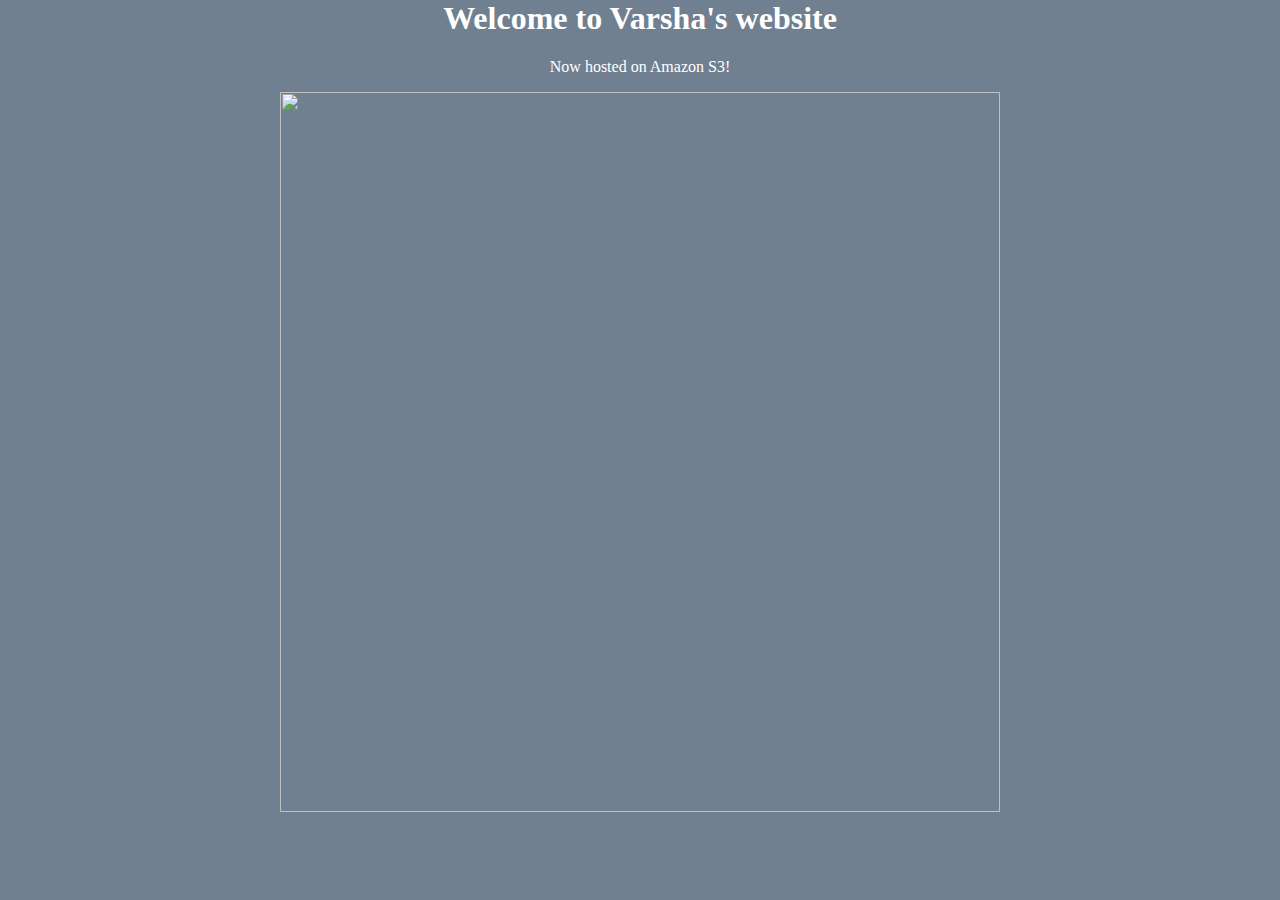
==== commit c12871dd: "Changes to include actual content from my s3 bucket" ====
--- a/Website/index.html
+++ b/Website/index.html
@@ -1,107 +1,10 @@
-<!DOCTYPE html>
-<html>
+<html xmlns="http://www.w3.org/1999/xhtml" >
 <head>
-    <meta charset="utf-8" />
-    <meta name="viewport" content="width=device-width, initial-scale=1, shrink-to-fit=no">
-    <title>Password Generator</title>
-    <!--Project CSS -->
-    <link rel="stylesheet" href="css/Style.css">
-    <link rel="stylesheet" href="css/all.min.css">
-    <link rel="stylesheet" href="css/bootstrap.min.css">
-    <!--Project JS -->
-    <link rel="stylesheet" href="js/site.js">
-    <!-- custom fonts-->
-    <link href="https://fonts.googleapis.com/css?family=Source+Sans+Pro:300,400,700,300italic,400italic,700italic" rel="stylesheet" type="text/css">
-    <!-- Latest compiled and minified CSS -->
-    <style>
-        .center {
-            margin: auto;
-            width: 50%;
-            border: 3px solid green;
-            padding: 10px;
-        }
-    </style>
-    <!-- jQuery library -->
-    <script src="https://ajax.googleapis.com/ajax/libs/jquery/3.3.1/jquery.min.js"></script>
-    <!-- Latest compiled JavaScript -->
-    <script src="https://maxcdn.bootstrapcdn.com/bootstrap/3.3.7/js/bootstrap.min.js"></script>
-
-    <script>
-        String.prototype.pick = function (min, max) {
-            var n, chars = '';
-
-            if (typeof max === 'undefined') {
-                n = min;
-            } else {
-                n = min + Math.floor(Math.random() * (max - min + 1));
-            }
-
-            for (var i = 0; i < n; i++) {
-                chars += this.charAt(Math.floor(Math.random() * this.length));
-            }
-
-            return chars;
-        };
-
-        function genPwd(pwdField) {
-            var specials = '!#@%';
-            var lowercase = 'abcdefghijklmnopqrstuvwxyz';
-            var uppercase = 'ABCDEFGHIJKLMNOPQRSTUVWXYZ';
-            var numbers = '0123456789';
-
-            var all = lowercase + uppercase + numbers;
-
-            var password = '';
-            password += uppercase.pick(1);
-            password += lowercase.pick(1);
-            password += numbers.pick(1);
-            password += all.pick(1);
-            password += all.pick(1);
-            password += all.pick(1);
-            password += all.pick(1);
-            password += all.pick(1);
-            password += all.pick(1);
-            password += specials.pick(1);
-            //password = password.shuffle();
-            pwdField.value = password;
-            return;
-        }
-
-        function copyVal(pwdField) {
-            var copyText = pwdField;
-
-            /* Select the text field */
-            copyText.select();
-
-            /* Copy the text inside the text field */
-            document.execCommand("copy");
-
-            /* Alert the copied text */
-            //alert("Copied the text: " + copyText.value);
-        }
-    </script>
+    <title>My Website Home Page</title>
 </head>
-<body id="page-top">
-
-    <!-- Header -->
-    <header class="masthead d-flex">
-        <div class="container text-center my-auto">
-            <h1 class="mb-1">Password Generator</h1>
-            <h3 class="mb-5">
-                <em>Generates a 10 characters long password</em>
-            </h3>
-            <div class="center input-group mb-3">
-                <input type="text" id="pwd" readonly="readonly" class="form-control" aria-label="Password">
-                <div class="input-group-append">
-                    <button class="btn btn-default" onclick="copyVal(document.getElementById('pwd'))">Copy</button>
-                </div>
-            </div>
-            <p>&nbsp;</p>
-            <button class="btn btn-primary btn-lg" onclick="genPwd(document.getElementById('pwd'))">Generate Password</button>
-        </div>
-    </header>    
-    <script>
-        genPwd(document.getElementById('pwd'));
-    </script>
+<body style="overflow:hidden; margin:0; text-align:center; background-color:slategray; color:white">
+  <h1>Welcome to Varsha's website</h1>
+  <p>Now hosted on Amazon S3!</p>
+  <img src="https://myfirstbucket-varsha.s3.amazonaws.com/S3WebHosting-Architecture.png" style="height:80vh; max-width:80%; object-fit: contain;">
 </body>
-</html>
+</html>